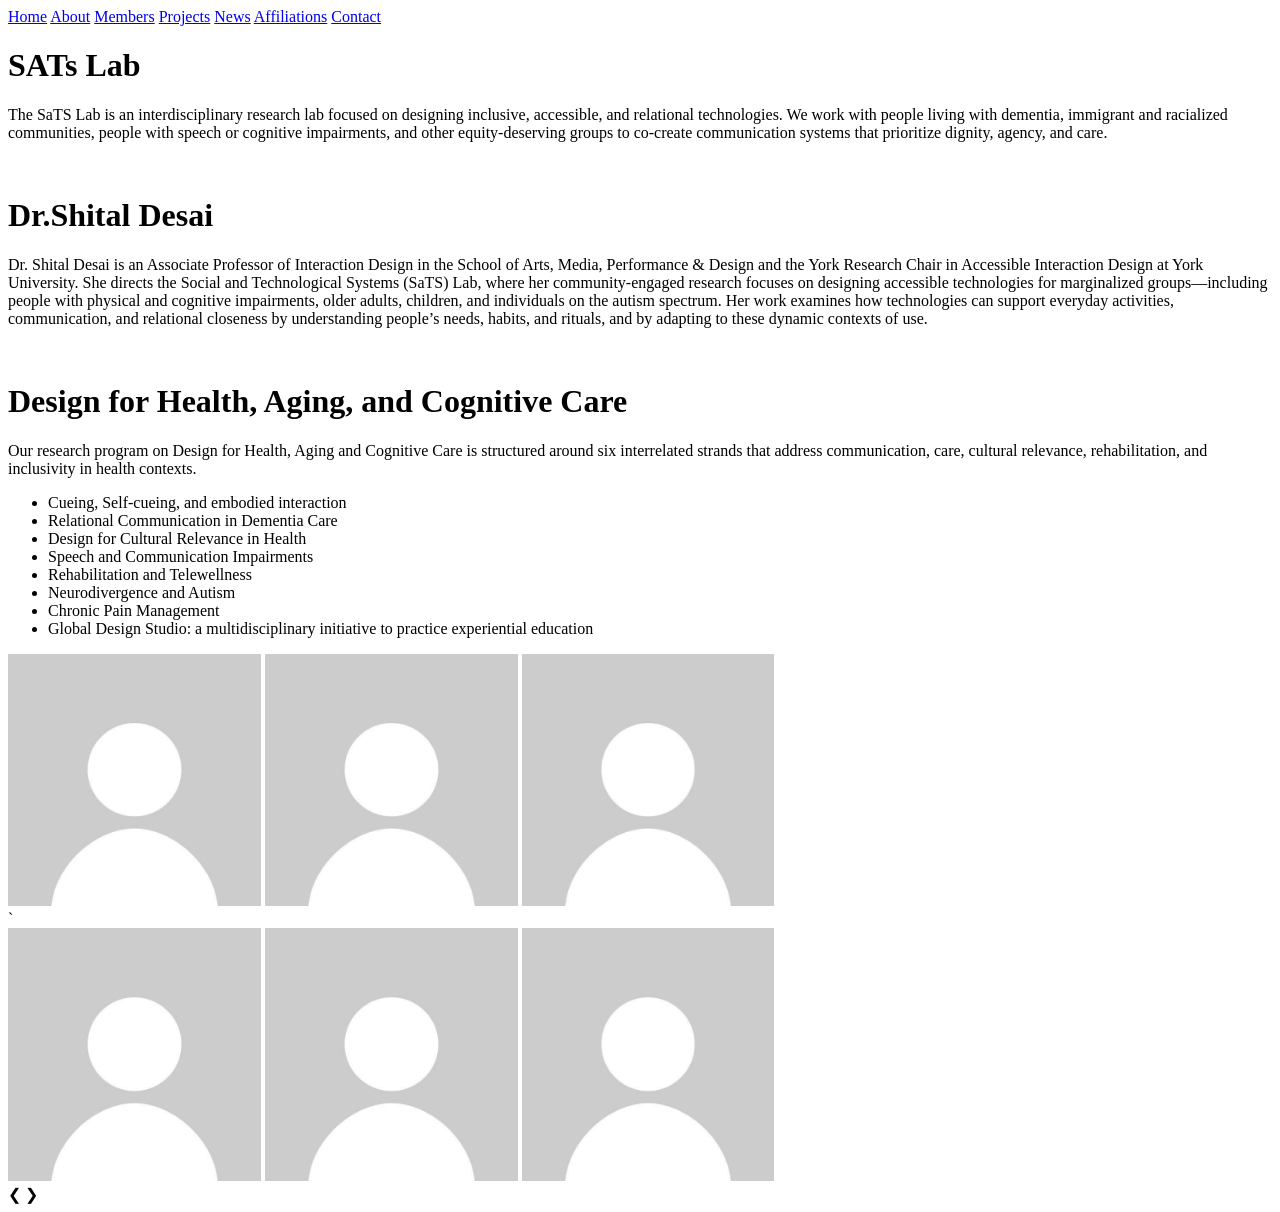
==== about.html @ 6cd66fc4 "Add files via upload Initial Commit" ====
<!DOCTYPE html>
<html lang = "en">
    <meta charset = "UTF-8">
    
  <head>
      <div class = "navbar">
        <a href = "index.html">Home</a>
        <a class = "active" href="about.html">About</a>
        <a href = "members.html">Members</a>
        <a href = "projects.html">Projects</a>
        <a href = "news.html">News</a>
        <a href = "affiliations.html">Affiliations</a>
        <a href = "contact.html">Contact</a>

     </div>
  </head>

    <body>
        <h1>SATs Lab</h1>
        <p>The SaTS Lab is an interdisciplinary research lab focused on designing inclusive, accessible, 
            and relational technologies. We work with people living with dementia, immigrant and racialized 
            communities, people with speech or cognitive impairments, and other equity-deserving groups to 
            co-create communication systems that prioritize dignity, agency, and care.</p>
        <br>
        <!--Insert photo of Shital-->
        <h1>Dr.Shital Desai</h1>
        <p>Dr. Shital Desai is an Associate Professor of Interaction Design in the School of Arts, Media, 
            Performance & Design and the York Research Chair in Accessible Interaction Design at York University.
             She directs the Social and Technological Systems (SaTS) Lab, where her community-engaged research focuses 
             on designing accessible technologies for marginalized groups—including people with physical and cognitive 
             impairments, older adults, children, and individuals on the autism spectrum. Her work examines how technologies
            can support everyday activities, communication, and relational closeness by understanding people’s needs, habits,
             and rituals, and by adapting to these dynamic contexts of use.</p>
        <br>

        <h1>Design for Health, Aging, and Cognitive Care</h1>
        <p>Our research program on Design for Health, Aging 
            and Cognitive Care is structured around six interrelated strands 
            that address communication, care, cultural relevance, rehabilitation,
            and inclusivity in health contexts.</p>
        <ul>
            <li>Cueing, Self-cueing, and embodied interaction</li>
            <li>Relational Communication in Dementia Care</li>
            <li>Design for Cultural Relevance in Health</li>
            <li>Speech and Communication Impairments</li>
            <li>Rehabilitation and Telewellness</li>
            <li>Neurodivergence and Autism</li>
            <li>Chronic Pain Management</li>
            <li>Global Design Studio: a multidisciplinary initiative to practice
                experiential education
            </li>
        </ul>

        <!--Carousel Container-->
        <div class="carousel-container">
           <div class="first3">
            <img src="placeholder.jpg" style="width:20%">
            <img src="placeholder.jpg" style="width: 20%">
            <img src="placeholder.jpg" style="width:20%">
           </div>
        
            `<div class="next3">
            <img src="placeholder.jpg" style="width:20%">
            <img src="placeholder.jpg" style="width: 20%">
            <img src="placeholder.jpg" style="width:20%">
           </div>
           
           <!--Next and previous buttons-->
           <a class="prev" onclick="plusSlides(-1)">&#10094;</a>
           <a class="next" onclick="plusSlides(1)">&#10095;</a>
        </div>

    </body>
</html>
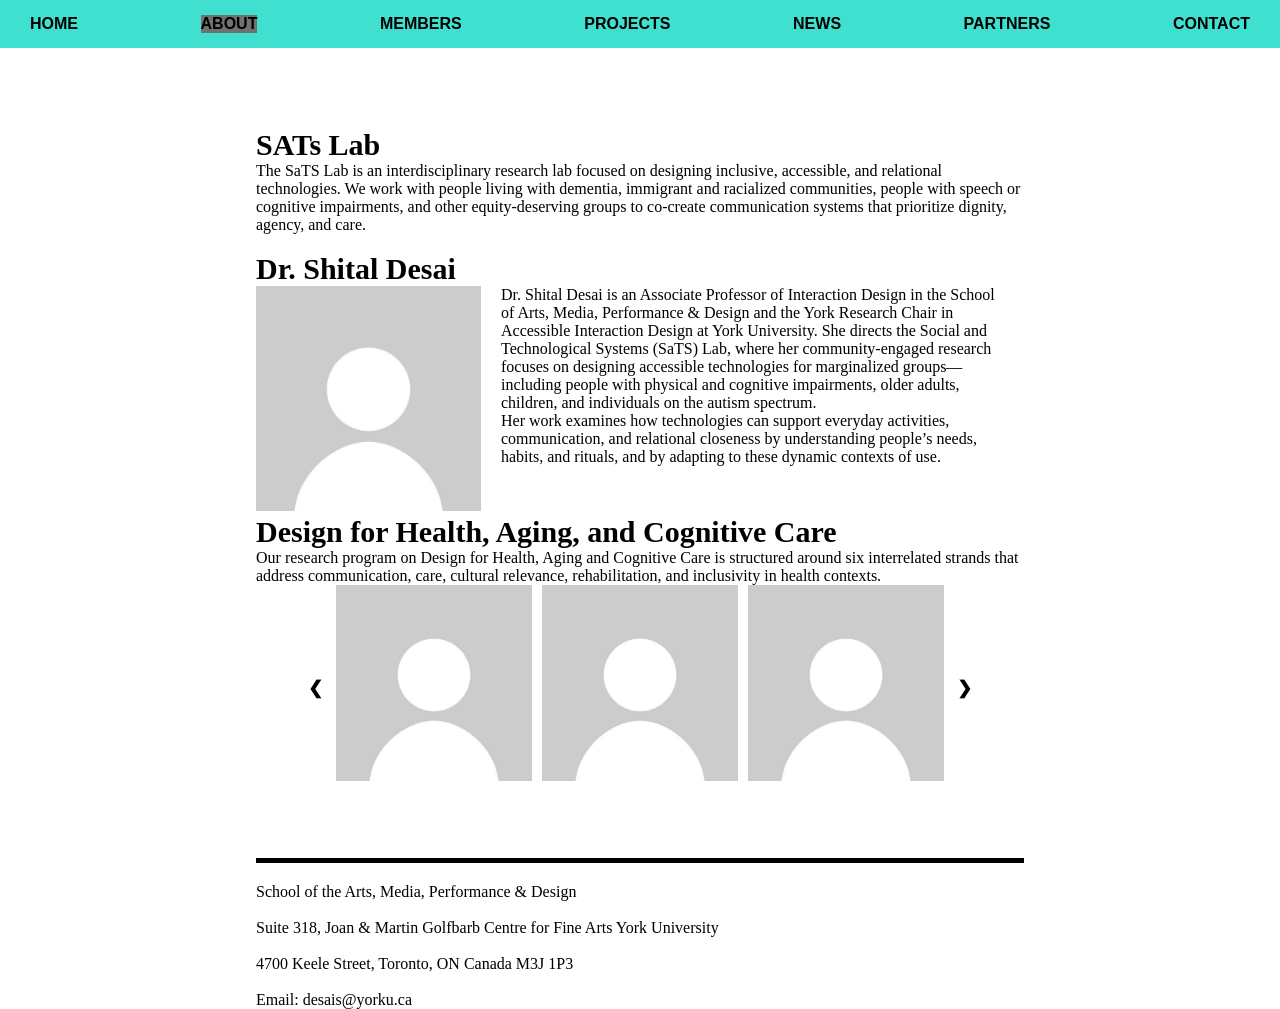
==== commit c128ed1c: "Updated! Committed to wrong repository." ====
--- a/about.html
+++ b/about.html
@@ -1,74 +1,135 @@
 <!DOCTYPE html>
-<html lang = "en">
-    <meta charset = "UTF-8">
+<html lang="en">
+
+<head>
+
+    <meta charset="UTF-8">
+    <meta name="viewport" content="width=device-width, initial-scale=1.0">
+
+    <!--import stylesheet-->
+    <link rel="stylesheet" href="style.css">
+
+    <script>
+        let slideIndex = 0
+
+        function plusSlides(change) {
+            showSlide(slideIndex += change);
+        }
+
+        function showSlide(number) {
+            let slides = document.getElementsByClassName("mySlides");
+            if (number > slides.length - 1) {
+                slideIndex = 0;
+            }
+            else if (number < 0) {
+                slideIndex = slides.length - 1;
+            }
+            else {
+                slideIndex = slideIndex + number
+            }
+
+            let i;
+            for (i = 0; i < slides.length; i++) {
+                slides[i].style.display = "none";   
+            }
+
+            slides[slideIndex].style.display = "flex";
+            
+            console.log(slideIndex);
+        }
+    </script>
+
+    <div class="navbar">
+        <a href="index.html">Home</a>
+        <a class="active" href="about.html">About</a>
+        <a href="members.html">Members</a>
+        <a href="projects.html">Projects</a>
+        <a href="news.html">News</a>
+        <a href="affiliations.html">Partners</a>
+        <a href="contact.html">Contact</a>
+
+    </div>
+</head>
+
+<body>
+    <h1>SATs Lab</h1>
+    <p>The SaTS Lab is an interdisciplinary research lab focused on designing inclusive, accessible,
+        and relational technologies. We work with people living with dementia, immigrant and racialized
+        communities, people with speech or cognitive impairments, and other equity-deserving groups to
+        co-create communication systems that prioritize dignity, agency, and care.</p>
+    <br>
     
-  <head>
-      <div class = "navbar">
-        <a href = "index.html">Home</a>
-        <a class = "active" href="about.html">About</a>
-        <a href = "members.html">Members</a>
-        <a href = "projects.html">Projects</a>
-        <a href = "news.html">News</a>
-        <a href = "affiliations.html">Affiliations</a>
-        <a href = "contact.html">Contact</a>
+    
+    <h1>Dr. Shital Desai</h1>
 
-     </div>
-  </head>
+    <div class="shital" style="display: inline-flex;">
+    <img src="placeholder.jpg" style="width: 40%; height: 225px;">
+    
+    <p>Dr. Shital Desai is an Associate Professor of Interaction Design in the School of Arts, Media,
+        Performance & Design and the York Research Chair in Accessible Interaction Design at York University.
+        She directs the Social and Technological Systems (SaTS) Lab, where her community-engaged research focuses
+        on designing accessible technologies for marginalized groups—including people with physical and cognitive
+        impairments, older adults, children, and individuals on the autism spectrum. 
+        <br>Her work examines how technologies
+        can support everyday activities, communication, and relational closeness by understanding people’s needs,
+        habits,
+        and rituals, and by adapting to these dynamic contexts of use.</p>
+    <br>
+    </div>
 
-    <body>
-        <h1>SATs Lab</h1>
-        <p>The SaTS Lab is an interdisciplinary research lab focused on designing inclusive, accessible, 
-            and relational technologies. We work with people living with dementia, immigrant and racialized 
-            communities, people with speech or cognitive impairments, and other equity-deserving groups to 
-            co-create communication systems that prioritize dignity, agency, and care.</p>
-        <br>
-        <!--Insert photo of Shital-->
-        <h1>Dr.Shital Desai</h1>
-        <p>Dr. Shital Desai is an Associate Professor of Interaction Design in the School of Arts, Media, 
-            Performance & Design and the York Research Chair in Accessible Interaction Design at York University.
-             She directs the Social and Technological Systems (SaTS) Lab, where her community-engaged research focuses 
-             on designing accessible technologies for marginalized groups—including people with physical and cognitive 
-             impairments, older adults, children, and individuals on the autism spectrum. Her work examines how technologies
-            can support everyday activities, communication, and relational closeness by understanding people’s needs, habits,
-             and rituals, and by adapting to these dynamic contexts of use.</p>
-        <br>
 
-        <h1>Design for Health, Aging, and Cognitive Care</h1>
-        <p>Our research program on Design for Health, Aging 
-            and Cognitive Care is structured around six interrelated strands 
-            that address communication, care, cultural relevance, rehabilitation,
-            and inclusivity in health contexts.</p>
-        <ul>
-            <li>Cueing, Self-cueing, and embodied interaction</li>
-            <li>Relational Communication in Dementia Care</li>
-            <li>Design for Cultural Relevance in Health</li>
-            <li>Speech and Communication Impairments</li>
-            <li>Rehabilitation and Telewellness</li>
-            <li>Neurodivergence and Autism</li>
-            <li>Chronic Pain Management</li>
-            <li>Global Design Studio: a multidisciplinary initiative to practice
-                experiential education
-            </li>
-        </ul>
+    <h1>Design for Health, Aging, and Cognitive Care</h1>
+    <p>Our research program on Design for Health, Aging
+        and Cognitive Care is structured around six interrelated strands
+        that address communication, care, cultural relevance, rehabilitation,
+        and inclusivity in health contexts.</p>
+    
 
-        <!--Carousel Container-->
-        <div class="carousel-container">
-           <div class="first3">
-            <img src="placeholder.jpg" style="width:20%">
-            <img src="placeholder.jpg" style="width: 20%">
-            <img src="placeholder.jpg" style="width:20%">
-           </div>
-        
-            `<div class="next3">
-            <img src="placeholder.jpg" style="width:20%">
-            <img src="placeholder.jpg" style="width: 20%">
-            <img src="placeholder.jpg" style="width:20%">
-           </div>
-           
-           <!--Next and previous buttons-->
-           <a class="prev" onclick="plusSlides(-1)">&#10094;</a>
-           <a class="next" onclick="plusSlides(1)">&#10095;</a>
+    <!--Carousel Container-->
+    <div class="carousel-container">
+        <div class="mySlides" style="display: flex;">
+            <img src="placeholder.jpg" style="width:30%">
+            <img src="placeholder.jpg" style="width: 30%">
+            <img src="placeholder.jpg" style="width:30%">
         </div>
 
-    </body>
+        <div class="mySlides">
+            <img src="news.png" style="width:30%">
+            <img src="placeholder.jpg" style="width: 30%">
+            <img src="placeholder.jpg" style="width:30%">
+        </div>
+
+        <div class="mySlides">
+            <img src="placeholder.jpg" style="width:30%">
+            <img src="news.png" style="width: 30%">
+            <img src="placeholder.jpg" style="width:30%">
+        </div>
+
+
+        <div class="mySlides">
+            <img src="placeholder.jpg" style="width:30%">
+            <img src="placeholder.jpg" style="width: 30%">
+            <img src="news.png" style="width:30%">
+        </div>
+
+        <!--Next and previous buttons-->
+        <a class="prev" onclick="plusSlides(-1)">&#10094;</a>
+        <a class="next" onclick="plusSlides(1)">&#10095;</a>
+    </div>
+
+</body>
+
+<footer>
+    <div class="footnote">
+        <!--Add images-->
+        <p>School of the Arts, Media, Performance & Design</p>
+        <br>
+        <p>Suite 318, Joan & Martin Golfbarb Centre for Fine Arts York University</p>
+        <br>
+        <p>4700 Keele Street, Toronto, ON Canada M3J 1P3</p>
+        <br>
+        <p>Email: desais@yorku.ca</p>
+    </div>
+</footer>
+
 </html>
--- a/style.css
+++ b/style.css
@@ -0,0 +1,288 @@
+/*styling rules for text*/
+
+h1{
+    color:black;
+    font-weight: bold;
+    font-size: 30px;
+}
+
+h3{
+    font-size: 25px;
+    font-weight: bold;
+}
+
+p{
+    font-size: 16px;
+}
+
+
+/*styling for nav bar*/
+
+a{
+    text-decoration: none;
+}
+
+*{
+    margin:0;
+    padding: 0;
+    box-sizing: border-box;
+}
+
+.navbar {
+    width: 100%;
+    background-color: turquoise;
+    padding: 15px 30px;
+    display: flex;
+    justify-content: space-between;
+    align-items: center;
+    position: fixed;
+    top: 0;
+    left: 0;
+    z-index: 1000;
+    font-family: 'Arial' , sans-serif;
+    font-weight: 600;
+    font-size: 16px;
+    text-transform: uppercase;
+    
+}
+
+.navbar a {
+    color:black
+}
+
+
+
+/*styling for footer*/
+footer{
+    margin-left:0;
+    margin-right:0;
+    border-top:5px solid black;
+    border-width: 100%;
+    padding-top:20px ;
+    margin-top:10% ;
+}
+
+/*styling for body*/
+
+body{
+    margin-top: 10%;
+    margin-left: 20%;
+    margin-right: 20%;
+
+}
+
+
+
+/*styling for home page*/
+
+.components{
+    display:flex;
+    gap:15px;
+}
+
+.components img{
+    width: 100%;
+    height: auto;
+}
+
+/*styling for home page functionalities*/
+.carousel-container2 {
+    width:100%;
+    position: relative;
+    margin:auto;
+}
+
+.mySlides2 {
+    display:none;
+    justify-content: center;
+}
+
+.prev2, .next2 {
+    cursor: pointer;
+    position:absolute;
+    top:50%;
+    width:auto;
+    margin-top: -22px;
+    padding: 16px;
+    color: white;
+    font-weight: bold;
+    font-size: 18px;
+    transition: 0.6s ease;
+    border-radius: 0 3px 3px 0;
+    user-select: none;
+}
+
+.next2 {
+    right: 0;
+    border-radius: 3px 0 0 3px;
+}
+
+.prev2:hover,
+.next2:hover {
+    background-color: rgba(0, 0, 0, 0.8);
+}
+
+/* The dots/bullets/indicators */
+.dot {
+  cursor: pointer;
+  height: 15px;
+  width: 15px;
+  margin: 0 2px;
+  background-color: #bbb;
+  border-radius: 50%;
+  display: inline-block;
+  transition: background-color 0.6s ease;
+}
+
+.active, .dot:hover {
+  background-color: #717171;
+}
+
+/* Fading animation */
+.fade {
+  animation-name: fade;
+  animation-duration: 1.5s;
+}
+
+@keyframes fade {
+  from {opacity: .4}
+  to {opacity: 1}
+}
+
+/*About Page styling*/
+
+.shital {
+    gap: 20px;
+}
+
+
+/*styling for about page functionalities*/
+
+/*interactive list*/
+.Item1 ,
+.Item2 {
+    width: 150px;
+    height: 150px;
+
+    border-radius: 50%;
+
+    background-color:beige;
+    color: white;
+
+    display: inline-flex;
+    align-items: center;
+    justify-content: center;
+
+    text-align: center;
+    padding: 10px;
+    box-sizing: border-box;
+}
+
+
+
+/*Slideshow container*/
+.carousel-container {
+    max-width: 85%;
+    position: relative;
+    margin: auto;
+}
+
+.mySlides {
+    justify-content: center;
+    gap:10px;
+    display: none;
+
+}
+
+/*Nxt & previous buttons*/
+.prev,
+.next {
+    cursor: pointer;
+    position: absolute;
+    top: 50%;
+    width: auto;
+    margin: -22px;
+    padding: 16px;
+    color: black;
+    font-weight: bold;
+    font-size: 18px;
+    transition: 0.6s ease;
+    border-radius: 0 3px 3px 0;
+    user-select: none;
+}
+
+.next {
+    right: 0;
+    border-radius: 3px 0 0 3px;
+
+}
+
+/*On hover, add a black background color with a little bit see-through*/
+
+.prev:hover,
+.next:hover {
+    background-color: rgba(0, 0, 0, 0.8);
+}
+
+/*Animation*/
+.fade {
+    animation-name: fade;
+    animation-duration: 1.5s;
+}
+
+@keyframes fade {
+    from {
+        opacity: .4
+    }
+
+    to {
+        opacity: 1
+    }
+}
+
+/*Members Profile Popup*/
+.popup
+
+/*Project Page*/
+
+.projects-grid {
+    justify-content: center;
+    display: grid;
+    width: 80%;
+    grid-template-columns: 1fr 1fr 1fr;
+}
+
+.project-card {
+    border: solid lightblue;
+    border-radius: 0%;
+    background-color: lightblue;
+    text-align: center;
+    margin: 5px;
+}
+
+
+
+.rectangle {
+    height: 200px;
+    background-color: white;
+}
+
+.popovertextbox {
+    padding: 5;
+    background-color: white;
+    border-width: medium;
+    border-color: black;
+    min-width: 1000px;
+    min-height: 200px;
+    align-self: center;
+    justify-self: center;
+    text-align: center;
+}
+
+
+.image-button {
+    background: none;
+    border: none;
+    padding: 0;
+    cursor: pointer; 
+  }
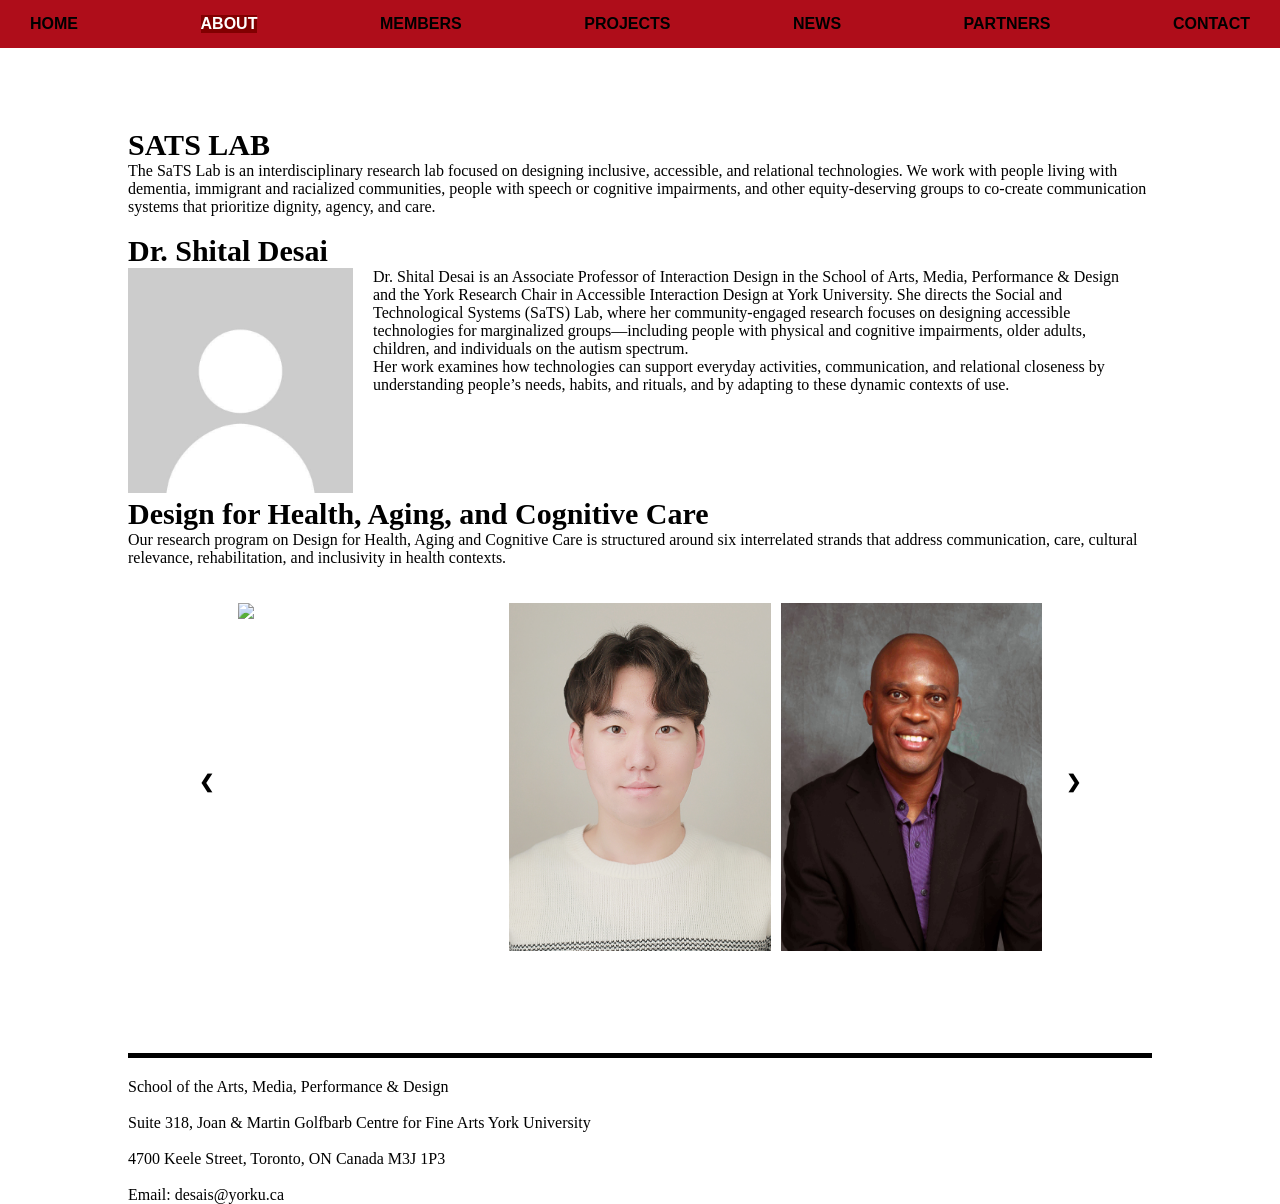
==== commit 6742fcb1: "Styling and Additional added some features like the calendar and some photos as well as fixed stylin" ====
--- a/about.html
+++ b/about.html
@@ -52,7 +52,7 @@
 </head>
 
 <body>
-    <h1>SATs Lab</h1>
+    <h1>SATS LAB</h1>
     <p>The SaTS Lab is an interdisciplinary research lab focused on designing inclusive, accessible,
         and relational technologies. We work with people living with dementia, immigrant and racialized
         communities, people with speech or cognitive impairments, and other equity-deserving groups to
@@ -77,6 +77,7 @@
     <br>
     </div>
 
+    <br>
 
     <h1>Design for Health, Aging, and Cognitive Care</h1>
     <p>Our research program on Design for Health, Aging
@@ -84,19 +85,20 @@
         that address communication, care, cultural relevance, rehabilitation,
         and inclusivity in health contexts.</p>
     
-
+    <br>
+    <br>
     <!--Carousel Container-->
     <div class="carousel-container">
         <div class="mySlides" style="display: flex;">
-            <img src="placeholder.jpg" style="width:30%">
-            <img src="placeholder.jpg" style="width: 30%">
-            <img src="placeholder.jpg" style="width:30%">
+            <img src="Grace_Grothaus_headshot.png" style="width:30%">
+            <img src="Dohyoung_Kim_headshot.JPG" style="width: 30%">
+            <img src="Michael_Ben_headshot.jpg" style="width:30%">
         </div>
 
         <div class="mySlides">
-            <img src="news.png" style="width:30%">
-            <img src="placeholder.jpg" style="width: 30%">
-            <img src="placeholder.jpg" style="width:30%">
+            <img src="RJ_Remesat_headshot.jpg" style="width:30%">
+            <img src="Rupsha_Mutsuddi_Headshot.jpg" style="width: 30%">
+            <img src="Subin_Hwang_headshot.jpg" style="width:30%">
         </div>
 
         <div class="mySlides">
--- a/style.css
+++ b/style.css
@@ -30,7 +30,7 @@
 
 .navbar {
     width: 100%;
-    background-color: turquoise;
+    background-color: #af0d1a;
     padding: 15px 30px;
     display: flex;
     justify-content: space-between;
@@ -50,6 +50,18 @@
     color:black
 }
 
+.navbar a:hover {
+    color: white;
+    background-color: #810001;
+   
+
+}
+
+.navbar a.active {
+    background-color: #810001;
+    color: white;
+    font-weight: bold;
+}
 
 
 /*styling for footer*/
@@ -66,8 +78,8 @@
 
 body{
     margin-top: 10%;
-    margin-left: 20%;
-    margin-right: 20%;
+    margin-left: 10%;
+    margin-right: 10%;
 
 }
 
@@ -253,9 +265,9 @@
 }
 
 .project-card {
-    border: solid lightblue;
+    border: solid #3AC2EF;
     border-radius: 0%;
-    background-color: lightblue;
+    background-color: #ACE6F8;
     text-align: center;
     margin: 5px;
 }
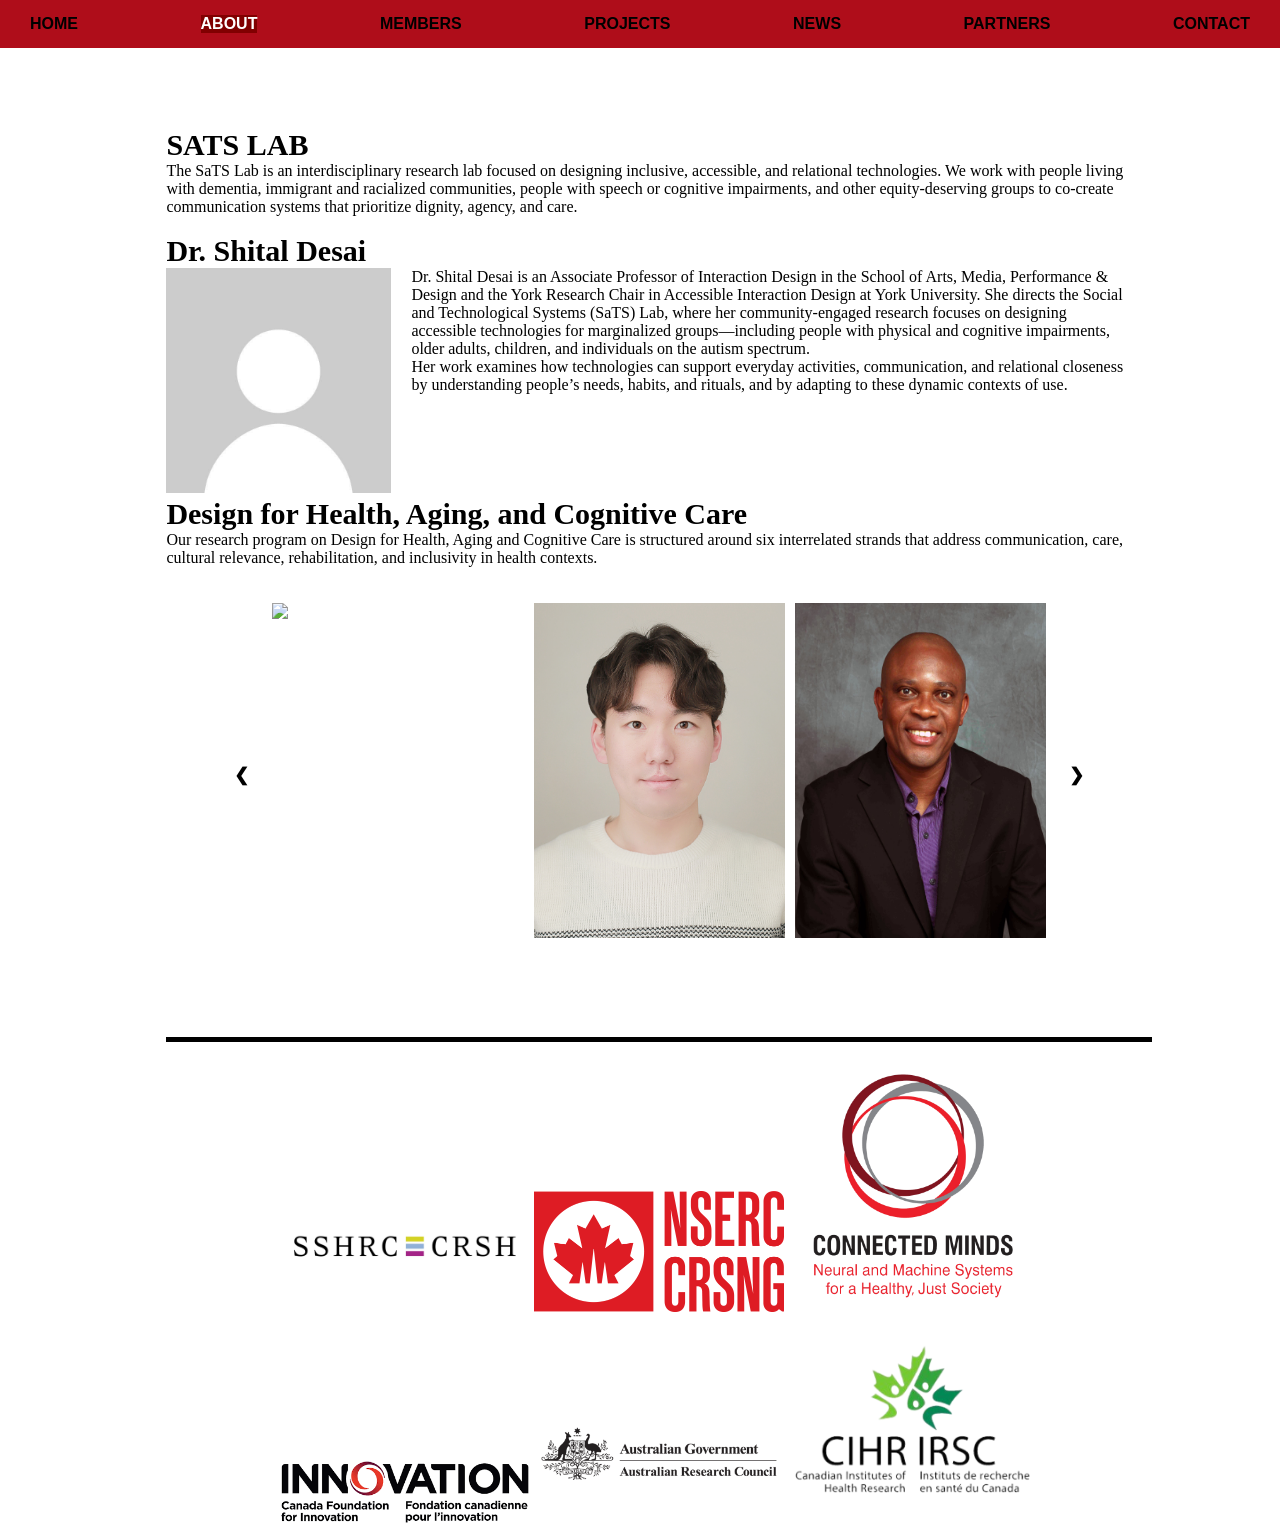
==== commit 030f8173: "commit-aug7 additional styling and implementation of the footer" ====
--- a/about.html
+++ b/about.html
@@ -122,16 +122,20 @@
 </body>
 
 <footer>
-    <div class="footnote">
-        <!--Add images-->
-        <p>School of the Arts, Media, Performance & Design</p>
-        <br>
-        <p>Suite 318, Joan & Martin Golfbarb Centre for Fine Arts York University</p>
-        <br>
-        <p>4700 Keele Street, Toronto, ON Canada M3J 1P3</p>
-        <br>
-        <p>Email: desais@yorku.ca</p>
-    </div>
-</footer>
+            <div class = "footnote" style = "display:grid; justify-content: center; align-items: center; gap: 20px;">
+
+                <div class = "partners1">
+                    <img src = SSHRC-Logo.png style = "width: 250px;">
+                    <img src = nserc.png style = "width: 250px;">
+                    <img src = Connected-Minds-Logo.png style = "width: 250px;">
+                </div>
+
+                <div class = "partners2">
+                    <img src = innovation.png style = "width: 250px;">
+                <img src = australian-research-council.png style = "width: 250px;">
+                <img src = CIHR-logo.png style = "width: 250px;">
+                </div>
+            </div>
+    </footer>
 
 </html>
--- a/style.css
+++ b/style.css
@@ -78,7 +78,7 @@
 
 body{
     margin-top: 10%;
-    margin-left: 10%;
+    margin-left: 13%;
     margin-right: 10%;
 
 }
@@ -252,8 +252,10 @@
     }
 }
 
-/*Members Profile Popup*/
-.popup
+/*Members Page*/
+body.members{
+    justify-content: center;
+}
 
 /*Project Page*/
 
@@ -297,4 +299,12 @@
     border: none;
     padding: 0;
     cursor: pointer; 
+  }
+
+  /* Affiliations Page */
+  .Affiliations {
+    display: grid;
+    width: 100%;
+    grid-template-columns: 5fr 5fr 5fr;
+    margin-top:20%;
   }
